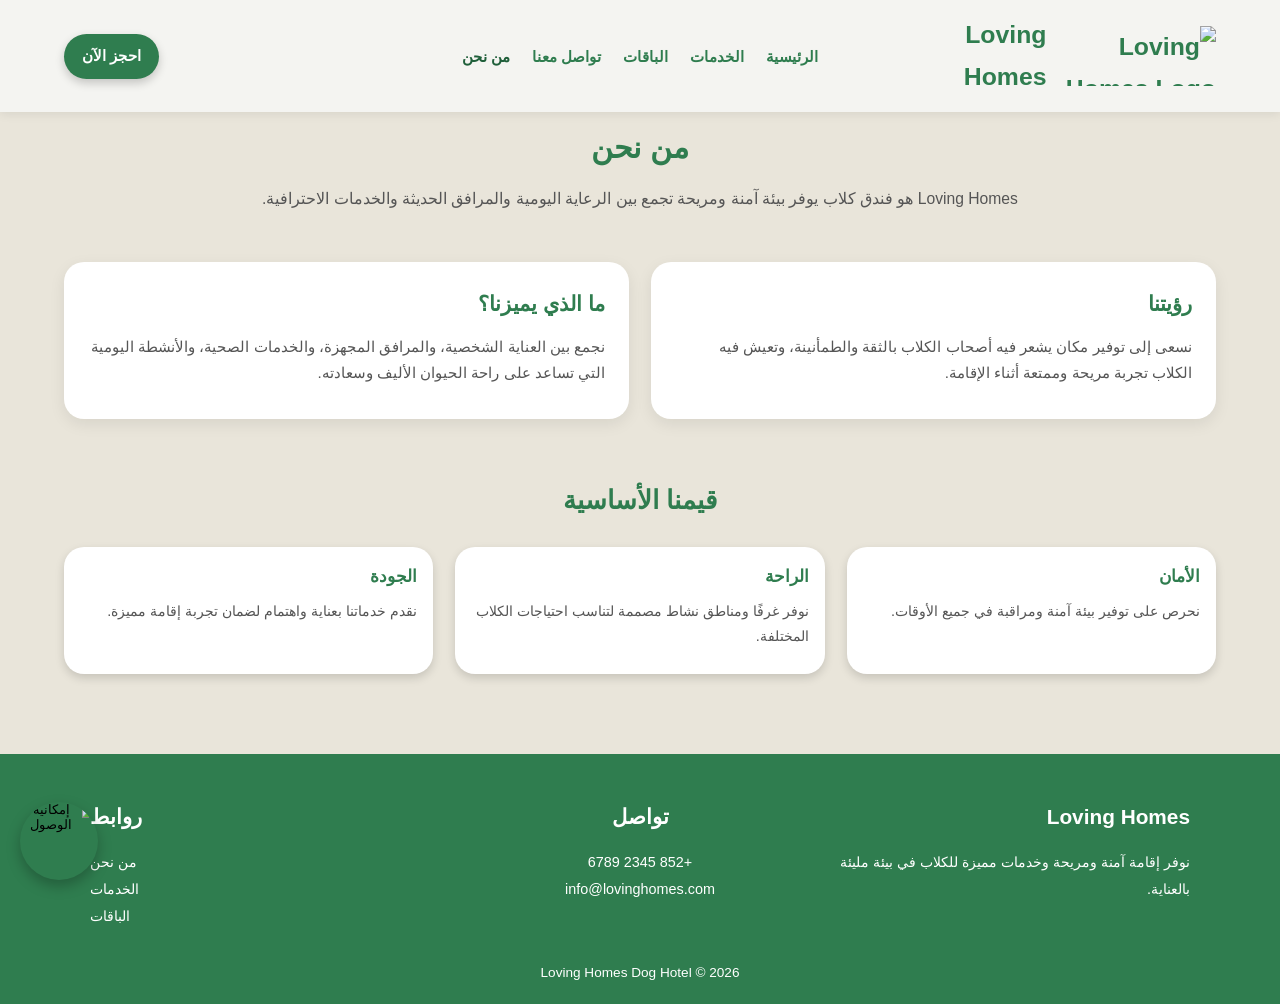
==== about.html @ 26084809 "Add files via upload" ====
<!DOCTYPE html>
<html lang="ar" dir="rtl">
<head>
  <meta charset="UTF-8" />
  <meta name="viewport" content="width=device-width, initial-scale=1.0" />
  <meta name="description" content="تعرف على Loving Homes وخدماته المميزة للكلاب." />
  <title>Loving Homes | من نحن</title>
  <link rel="stylesheet" href="style.css" />
</head>
<body>
  <div id="navbar"></div>

  <main class="inner-page">
    <section class="page-hero">
      <div class="container">
        <h1>من نحن</h1>
        <p>
          Loving Homes هو فندق كلاب يوفر بيئة آمنة ومريحة تجمع بين الرعاية اليومية
          والمرافق الحديثة والخدمات الاحترافية.
        </p>
      </div>
    </section>

    <section class="section-space">
      <div class="container">
        <div class="two-column-layout">
          <div class="info-box">
            <h2>رؤيتنا</h2>
            <p>
              نسعى إلى توفير مكان يشعر فيه أصحاب الكلاب بالثقة والطمأنينة، وتعيش فيه الكلاب
              تجربة مريحة وممتعة أثناء الإقامة.
            </p>
          </div>

          <div class="info-box">
            <h2>ما الذي يميزنا؟</h2>
            <p>
              نجمع بين العناية الشخصية، والمرافق المجهزة، والخدمات الصحية، والأنشطة اليومية
              التي تساعد على راحة الحيوان الأليف وسعادته.
            </p>
          </div>
        </div>
      </div>
    </section>

    <section class="section-space">
      <div class="container">
        <h2 class="section-title">قيمنا الأساسية</h2>
        <div class="cards-grid cards-grid-3">
          <article class="card simple-card">
            <div class="card-content">
              <h3>الأمان</h3>
              <p>نحرص على توفير بيئة آمنة ومراقبة في جميع الأوقات.</p>
            </div>
          </article>

          <article class="card simple-card">
            <div class="card-content">
              <h3>الراحة</h3>
              <p>نوفر غرفًا ومناطق نشاط مصممة لتناسب احتياجات الكلاب المختلفة.</p>
            </div>
          </article>

          <article class="card simple-card">
            <div class="card-content">
              <h3>الجودة</h3>
              <p>نقدم خدماتنا بعناية واهتمام لضمان تجربة إقامة مميزة.</p>
            </div>
          </article>
        </div>
      </div>
    </section>
  </main>

  <div id="footer"></div>
  <script src="components.js"></script>
</body>
</html>
---- style.css ----
* {
  margin: 0;
  padding: 0;
  box-sizing: border-box;
  font-family: "Tahoma", Arial, sans-serif;
}

body {
  background-color: #e9e5da;
  color: #222;
  line-height: 1.7;
  padding-top: 82px;
}

.logo{
display:flex;
align-items:center;
gap:8px;
text-decoration:none;
font-weight:bold;
}

.logo img{
height:60px;
width:auto;
}

a {
  color: inherit;
  text-decoration: none;
}

img {
  display: block;
  max-width: 100%;
}

ul {
  list-style: none;
}

.container {
  width: 90%;
  max-width: 1200px;
  margin: auto;
}

.site-header {
  position: fixed;
  top: 0;
  right: 0;
  left: 0;
  z-index: 2000;
  background-color: #f4f4f1;
  box-shadow: 0 2px 10px rgba(0, 0, 0, 0.08);
}

.nav-wrapper {
  display: grid;
  grid-template-columns: 1fr 2fr 1fr;
  align-items: center;
  gap: 20px;
  padding: 14px 0;
}

.nav-right {
  justify-self: start;
}

.nav-left {
  justify-self: end;
}

.logo {
  font-size: 1.55rem;
  font-weight: 700;
  color: #2f7d4f;
}

.main-nav ul {
  display: flex;
  justify-content: center;
  align-items: center;
  gap: 22px;
}

.main-nav a {
  color: #2f7d4f;
  font-size: 0.95rem;
  font-weight: 700;
  transition: 0.3s;
}

.main-nav a:hover,
.main-nav a.active {
  color: #1f5f3a;
}

.btn-main,
.btn-secondary {
  display: inline-block;
  text-align: center;
  transition: 0.3s;
  font-weight: 700;
}

.btn-main {
  box-shadow: 0 4px 10px rgba(0,0,0,0.2);
  background-color: #2f7d4f;
  color: #fff;
  padding: 10px 18px;
  border: none;
  border-radius: 30px;
  font-size: 0.92rem;
  cursor: pointer;
}

.btn-main:hover {
  background-color: #25663f;
  box-shadow: 0 4px 10px rgba(0,0,0,0.2);
}

.btn-secondary {
  background-color: transparent;
  color: #2f7d4f;
  padding: 9px 12px;
  border: 2px solid #2f7d4f;
  border-radius: 25px;
  font-size: 0.88rem;
}

.btn-secondary:hover {
  background-color: #2f7d4f;
  color: #fff;
}

.menu-toggle {
  display: none;
  justify-self: center;
  background: none;
  border: none;
  color: #2f7d4f;
  font-size: 1.6rem;
  cursor: pointer;
}

.banner-section {
  padding: 30px 0 15px;
}

.banner-image {
  width: 100%;
  height: 470px;
  object-fit: cover;
  border-radius: 18px;
  box-shadow: 0 6px 16px rgba(0, 0, 0, 0.1);
}

.welcome-section {
  padding: 30px 0 15px;
  text-align: center;
}

.welcome-section h1,
.page-hero h1 {
  margin-bottom: 12px;
  color: #2f7d4f;
  font-size: 1.9rem;
}

.welcome-section p,
.page-hero p {
  max-width: 850px;
  margin: auto;
  color: #555;
  font-size: 0.98rem;
}

.section-space {
  padding: 30px 0;
}

.section-title {
  margin-bottom: 24px;
  color: #2f7d4f;
  text-align: center;
  font-size: 1.6rem;
}

.cards-grid,
.cards-grid-3,
.two-column-layout,
.contact-layout,
.contact-info-grid,
.form-row,
.footer-inner {
  display: grid;
}

.cards-grid {
  grid-template-columns: repeat(4, 1fr);
  gap: 22px;
}

.cards-grid-3 {
  grid-template-columns: repeat(3, 1fr);
}

.card,
.info-box,
.contact-form {
  background-color: #fff;
  border-radius: 20px;
  box-shadow: 0 5px 16px rgba(0, 0, 0, 0.08);
}

.card {
  overflow: hidden;
  transition: 0.3s;
  box-shadow: 0 4px 10px rgba(0,0,0,0.15);
  transition: 0.3s;
}

.card:hover {
  transform: translateY(-3px);
  box-shadow: 0 6px 15px rgba(0,0,0,0.2);
}

.card img {
  width: 100%;
  height: 190px;
  object-fit: cover;
}

.simple-card img {
  display: none;
}

.card-content {
  padding: 16px;
}

.card-content h3 {
  margin-bottom: 8px;
  color: #2f7d4f;
  font-size: 1.05rem;
}

.card-content p {
  margin-bottom: 10px;
  color: #555;
  font-size: 0.9rem;
}

.price {
  display: block;
  margin-bottom: 12px;
  color: #111;
  font-size: 0.92rem;
  font-weight: 700;
}

.card-buttons {
  display: flex;
  align-items: center;
  gap: 8px;
}

.card-buttons a {
  flex: 1;
}

.inner-page {
  min-height: 60vh;
}

.page-hero {
  padding: 40px 0 20px;
  text-align: center;
}

.two-column-layout,
.contact-layout {
  grid-template-columns: repeat(2, 1fr);
  gap: 22px;
}

.info-box {
  padding: 24px;
}

.info-box h2 {
  margin-bottom: 12px;
  color: #2f7d4f;
  font-size: 1.3rem;
}

.info-box p {
  margin-bottom: 10px;
  color: #555;
  font-size: 0.95rem;
}

.center-box {
  max-width: 800px;
  margin: auto;
  text-align: center;
}

.inline-btn {
  margin-top: 12px;
}

.contact-info-grid {
  grid-template-columns: repeat(4, 1fr);
  gap: 20px;
  margin-bottom: 30px;
}

.contact-form {
  padding: 24px;
}

.booking-form {
  width: 100%;
}

.form-row {
  grid-template-columns: repeat(2, 1fr);
  gap: 18px;
  align-items: start;
}

.form-group {
  margin-bottom: 16px;
}

.form-group label {
  display: block;
  margin-bottom: 8px;
  color: #2f7d4f;
  font-size: 0.92rem;
  font-weight: 700;
}

.form-group input,
.form-group textarea,
.form-group select {
  width: 100%;
  min-height: 48px;
  padding: 12px;
  background-color: #fff;
  border: 1px solid #9dbfa7;
  border-radius: 4px;
  color: #222;
  font-size: 0.95rem;
  font-family: "Tahoma", Arial, sans-serif;
  outline: none;
}

.form-group textarea {
  resize: vertical;
}

.form-group input:focus,
.form-group textarea:focus,
.form-group select:focus {
  border-color: #2f7d4f;
}

.form-btn {
  width: 100%;
  margin-top: 10px;
}

.site-footer {
  margin-top: 50px;
  padding: 45px 0 20px;
  background-color: #2f7d4f;
  color: #fff;
}

.footer-inner,
.footer-bottom {
  width: 90%;
  max-width: 1100px;
  margin: auto;
}

.footer-inner {
  grid-template-columns: repeat(3, 1fr);
  gap: 24px;
  align-items: start;
}

.footer-column {
  min-width: 0;
}

.footer-column:nth-child(1) {
  text-align: right;
}

.footer-column:nth-child(2) {
  text-align: center;
}

.footer-column:nth-child(3) {
  text-align: left;
}

.footer-column h3 {
  margin-bottom: 14px;
  color: #fff;
  font-size: 1.3rem;
  font-weight: 600;
}

.footer-column p,
.footer-column a,
.footer-column li,
.footer-bottom p {
  color: #fff;
  font-size: 0.9rem;
  font-weight: 400;
}

.footer-column p,
.footer-column a,
.footer-column li {
  line-height: 1.9;
}

.footer-column ul,
.footer-bottom p {
  margin: 0;
  padding: 0;
}

.footer-column a:hover {
  color: #e6f2ea;
}

.footer-bottom {
  margin: 30px auto 0;
  text-align: center;
}

.footer-bottom p {
  font-size: 0.85rem;
}

#accessibility-widget {
  position: fixed;
  bottom: 20px;
  left: 20px;
  z-index: 3000;
}

#accessibility-toggle {
  width: 78px;
  height: 78px;
  padding: 0;
  background: transparent;
  border: none;
  border-radius: 50%;
  box-shadow: 0 6px 14px rgba(0,0,0,0.25);
  cursor: pointer;
  overflow: hidden;
}

#accessibility-toggle img {
  width: 100%;
  height: 100%;
  object-fit: cover;
}

#accessibility-panel {
  display: flex;
  flex-direction: column;
  gap: 8px;
  margin-top: 10px;
  padding: 10px;
  background: #fff;
  border: 1px solid #9dbfa7;
  border-radius: 30px;
}

#accessibility-panel.hidden {
  display: none;
}

#accessibility-panel button {
  padding: 8px 10px;
  background-color: #2f7d4f;
  color: #fff;
  border: none;
  border-radius: 30px;
  font-size: 0.9rem;
  cursor: pointer;
}

@media (max-width: 992px) {
  .cards-grid,
  .cards-grid-3,
  .two-column-layout,
  .contact-layout,
  .contact-info-grid {
    grid-template-columns: repeat(2, 1fr);
  }

  .nav-wrapper {
    grid-template-columns: 1fr;
    text-align: center;
  }

  .nav-right,
  .nav-left {
    justify-self: center;
  }

  .main-nav ul {
    flex-wrap: wrap;
  }
}

@media (max-width: 768px) {
  .nav-wrapper {
    grid-template-columns: 1fr auto;
    gap: 10px;
  }

  .nav-right {
    justify-self: start;
  }

  .nav-left {
    display: none;
  }

  .menu-toggle {
    display: block;
    justify-self: end;
  }

  .main-nav {
    display: none;
    grid-column: 1 / -1;
    width: 100%;
  }

  .main-nav.show {
    display: block;
  }

  .main-nav ul {
    flex-direction: column;
    align-items: center;
    gap: 14px;
    padding: 12px 0 4px;
  }

  .footer-inner,
  .contact-info-grid,
  .form-row,
  .two-column-layout,
  .contact-layout {
    grid-template-columns: 1fr;
    gap: 20px;
    text-align: center;
  }

  .footer-column:nth-child(1),
  .footer-column:nth-child(2),
  .footer-column:nth-child(3) {
    text-align: center;
  }
}

@media (max-width: 600px) {
  .cards-grid,
  .cards-grid-3 {
    grid-template-columns: 1fr;
  }

  .banner-image {
    height: 280px;
  }

  .welcome-section h1,
  .page-hero h1 {
    font-size: 1.6rem;
  }

  .card-buttons {
    flex-direction: row;
  }

  .btn-main,
  .btn-secondary {
    padding: 9px 10px;
    font-size: 0.85rem;
  }
}
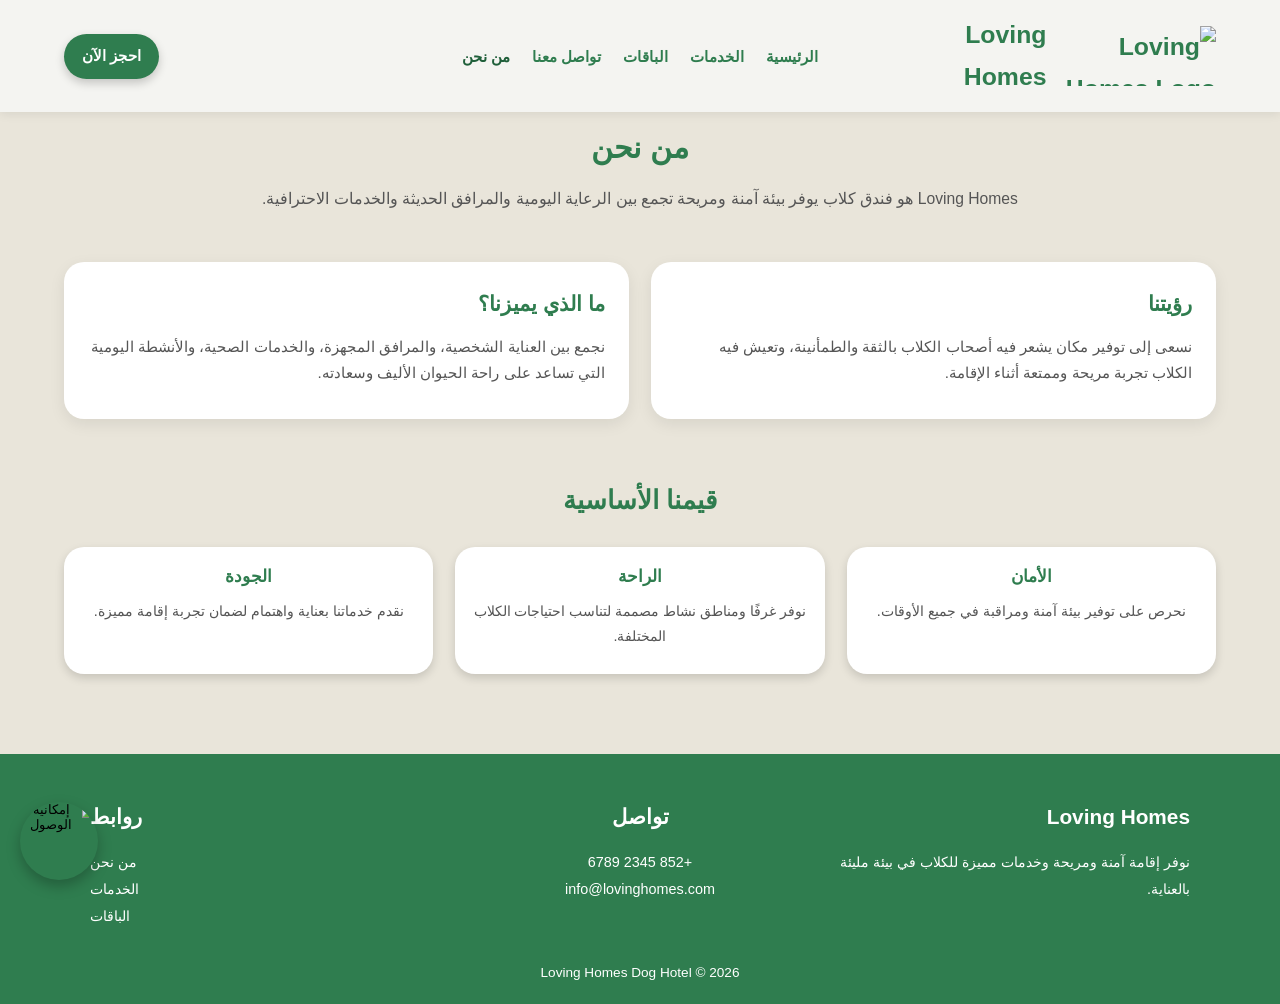
==== commit f8a2b52e: "Update about.html" ====
--- a/about.html
+++ b/about.html
@@ -75,4 +75,4 @@
   <div id="footer"></div>
   <script src="components.js"></script>
 </body>
-</html>+</html>
--- a/style.css
+++ b/style.css
@@ -219,6 +219,7 @@
   transition: 0.3s;
   box-shadow: 0 4px 10px rgba(0,0,0,0.15);
   transition: 0.3s;
+  text-align:center;
 }
 
 .card:hover {
@@ -268,6 +269,12 @@
 
 .card-buttons a {
   flex: 1;
+}
+
+.package-book-btn{
+display:inline-block;
+margin:15px auto 0 auto;
+text-align:center;
 }
 
 .inner-page {
@@ -601,4 +608,4 @@
     padding: 9px 10px;
     font-size: 0.85rem;
   }
-}+}
